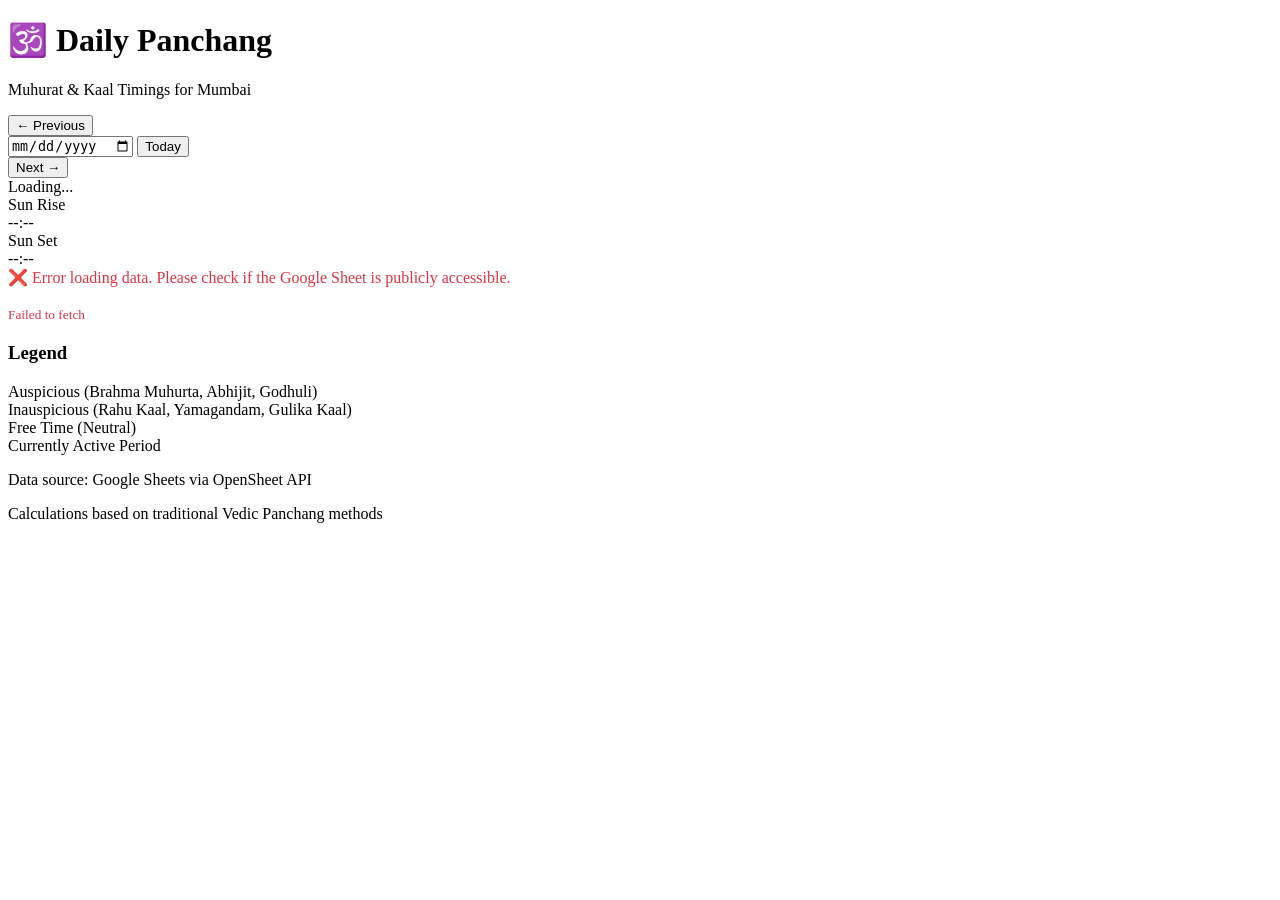
==== index.html @ ac5655a4 "Initial Commit" ====
<!DOCTYPE html>
<html lang="en">
<head>
    <meta charset="UTF-8">
    <meta name="viewport" content="width=device-width, initial-scale=1.0">
    <title>Daily Panchang - Muhurat & Kaal Timings</title>
    <link rel="stylesheet" href="styles.css">
</head>
<body>
    <div class="container">
        <!-- Header -->
        <header>
            <h1>🕉️ Daily Panchang</h1>
            <p class="subtitle">Muhurat & Kaal Timings for Mumbai</p>
        </header>

        <!-- Date Navigation -->
        <div class="date-navigation">
            <button id="prevDay" class="nav-btn">← Previous</button>
            <div class="date-picker-wrapper">
                <input type="date" id="datePicker" />
                <button id="todayBtn" class="today-btn">Today</button>
            </div>
            <button id="nextDay" class="nav-btn">Next →</button>
        </div>

        <!-- Current Time Display -->
        <div class="current-time" id="currentTime">
            Loading...
        </div>

        <!-- Sunrise/Sunset Info -->
        <div class="sun-info">
            <div class="sun-item sunrise">
                <div class="sun-label">Sun Rise</div>
                <div class="sun-time" id="sunriseTime">--:--</div>
            </div>
            <div class="sun-item sunset">
                <div class="sun-label">Sun Set</div>
                <div class="sun-time" id="sunsetTime">--:--</div>
            </div>
        </div>

        <!-- Timeline Display -->
        <div class="timeline-container" id="timelineContainer">
            <div class="loading">Loading timeline...</div>
        </div>

        <!-- Legend -->
        <div class="legend">
            <h3>Legend</h3>
            <div class="legend-items">
                <div class="legend-item">
                    <span class="legend-color auspicious"></span>
                    <span>Auspicious (Brahma Muhurta, Abhijit, Godhuli)</span>
                </div>
                <div class="legend-item">
                    <span class="legend-color inauspicious"></span>
                    <span>Inauspicious (Rahu Kaal, Yamagandam, Gulika Kaal)</span>
                </div>
                <div class="legend-item">
                    <span class="legend-color free"></span>
                    <span>Free Time (Neutral)</span>
                </div>
                <div class="legend-item">
                    <span class="legend-color active"></span>
                    <span>Currently Active Period</span>
                </div>
            </div>
        </div>

        <!-- Footer -->
        <footer>
            <p>Data source: Google Sheets via OpenSheet API</p>
            <p>Calculations based on traditional Vedic Panchang methods</p>
        </footer>
    </div>

    <script src="panchang-calculator.js"></script>
    <script src="app.js"></script>
</body>
</html>
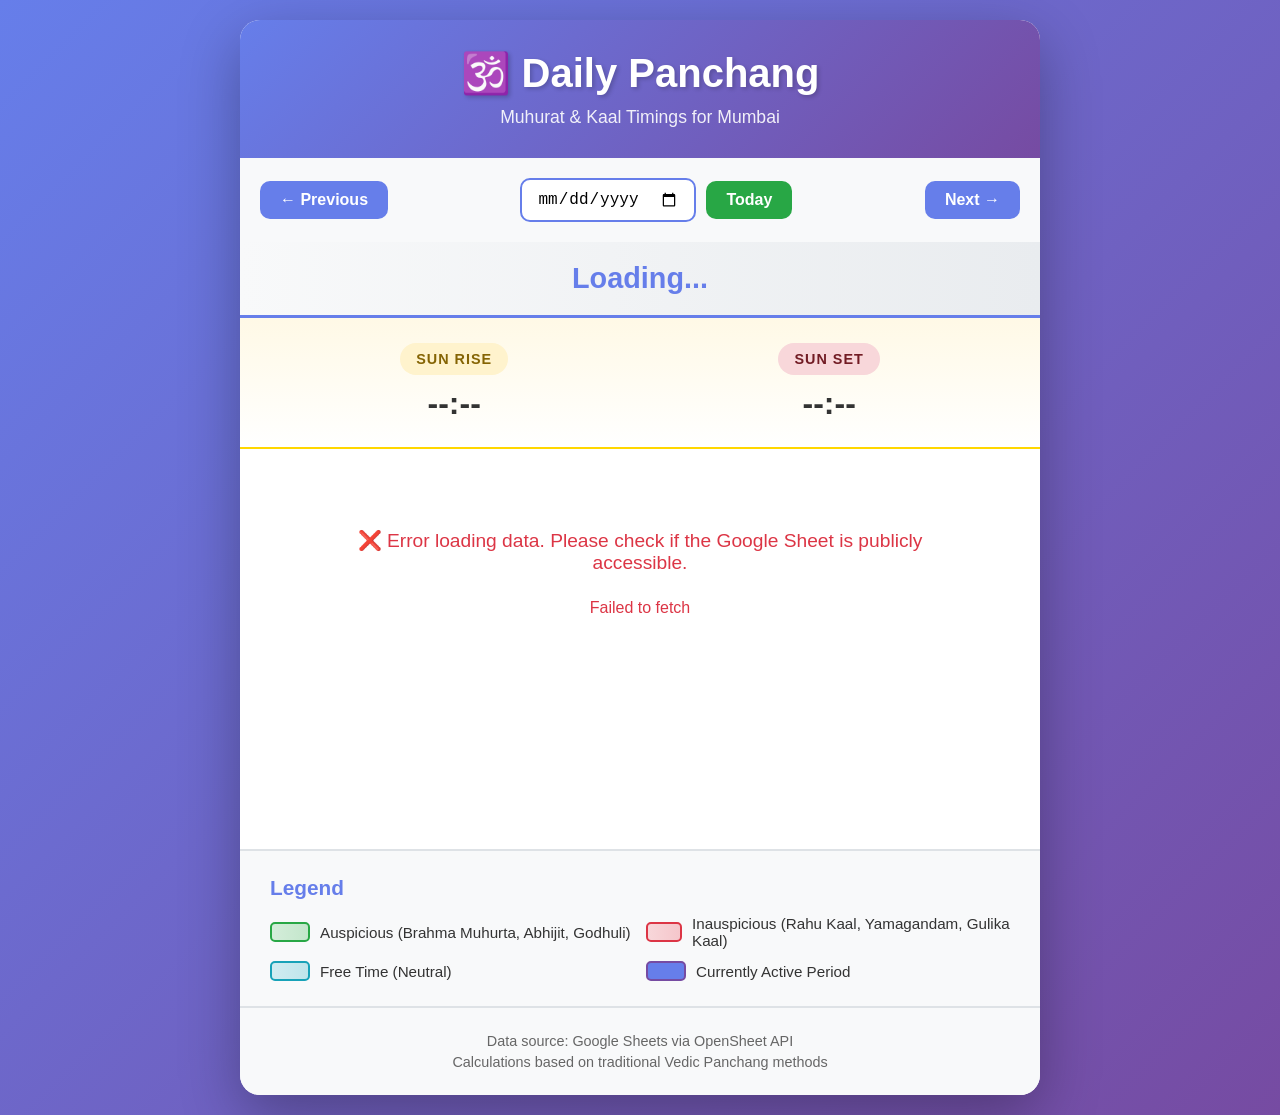
==== commit 22d228ee: "Update index.html" ====
--- a/index.html
+++ b/index.html
@@ -4,7 +4,7 @@
     <meta charset="UTF-8">
     <meta name="viewport" content="width=device-width, initial-scale=1.0">
     <title>Daily Panchang - Muhurat & Kaal Timings</title>
-    <link rel="stylesheet" href="styles.css">
+    <link rel="stylesheet" href="style.css">
 </head>
 <body>
     <div class="container">
@@ -79,4 +79,4 @@
     <script src="panchang-calculator.js"></script>
     <script src="app.js"></script>
 </body>
-</html>+</html>
--- a/style.css
+++ b/style.css
@@ -0,0 +1,404 @@
+/* ====================================
+   GENERAL STYLES
+   ==================================== */
+* {
+    margin: 0;
+    padding: 0;
+    box-sizing: border-box;
+}
+
+body {
+    font-family: 'Segoe UI', Tahoma, Geneva, Verdana, sans-serif;
+    background: linear-gradient(135deg, #667eea 0%, #764ba2 100%);
+    min-height: 100vh;
+    padding: 20px;
+    color: #333;
+}
+
+.container {
+    max-width: 800px;
+    margin: 0 auto;
+    background: white;
+    border-radius: 20px;
+    box-shadow: 0 20px 60px rgba(0, 0, 0, 0.3);
+    overflow: hidden;
+}
+
+/* ====================================
+   HEADER
+   ==================================== */
+header {
+    background: linear-gradient(135deg, #667eea 0%, #764ba2 100%);
+    color: white;
+    padding: 30px;
+    text-align: center;
+}
+
+header h1 {
+    font-size: 2.5rem;
+    margin-bottom: 10px;
+    text-shadow: 2px 2px 4px rgba(0, 0, 0, 0.2);
+}
+
+.subtitle {
+    font-size: 1.1rem;
+    opacity: 0.9;
+}
+
+/* ====================================
+   DATE NAVIGATION
+   ==================================== */
+.date-navigation {
+    display: flex;
+    justify-content: space-between;
+    align-items: center;
+    padding: 20px;
+    background: #f8f9fa;
+    gap: 15px;
+    flex-wrap: wrap;
+}
+
+.date-picker-wrapper {
+    display: flex;
+    gap: 10px;
+    align-items: center;
+    flex: 1;
+    justify-content: center;
+}
+
+#datePicker {
+    padding: 10px 15px;
+    font-size: 1rem;
+    border: 2px solid #667eea;
+    border-radius: 10px;
+    outline: none;
+    cursor: pointer;
+    background: white;
+    transition: all 0.3s;
+}
+
+#datePicker:hover {
+    border-color: #764ba2;
+    box-shadow: 0 2px 8px rgba(102, 126, 234, 0.3);
+}
+
+.nav-btn, .today-btn {
+    padding: 10px 20px;
+    font-size: 1rem;
+    border: none;
+    border-radius: 10px;
+    cursor: pointer;
+    transition: all 0.3s;
+    font-weight: 600;
+}
+
+.nav-btn {
+    background: #667eea;
+    color: white;
+}
+
+.nav-btn:hover {
+    background: #764ba2;
+    transform: translateY(-2px);
+    box-shadow: 0 4px 12px rgba(102, 126, 234, 0.4);
+}
+
+.today-btn {
+    background: #28a745;
+    color: white;
+}
+
+.today-btn:hover {
+    background: #218838;
+    transform: translateY(-2px);
+}
+
+/* ====================================
+   CURRENT TIME
+   ==================================== */
+.current-time {
+    padding: 20px;
+    text-align: center;
+    font-size: 1.8rem;
+    font-weight: 700;
+    color: #667eea;
+    background: linear-gradient(to right, #f8f9fa, #e9ecef);
+    border-bottom: 3px solid #667eea;
+}
+
+/* ====================================
+   SUNRISE/SUNSET INFO
+   ==================================== */
+.sun-info {
+    display: flex;
+    justify-content: space-around;
+    padding: 25px;
+    background: linear-gradient(to bottom, #fff9e6, #fff);
+    border-bottom: 2px solid #ffd700;
+}
+
+.sun-item {
+    text-align: center;
+}
+
+.sun-label {
+    font-size: 0.9rem;
+    font-weight: 600;
+    color: #666;
+    text-transform: uppercase;
+    letter-spacing: 1px;
+    padding: 8px 16px;
+    border-radius: 20px;
+    display: inline-block;
+    margin-bottom: 10px;
+}
+
+.sunrise .sun-label {
+    background: #fff3cd;
+    color: #856404;
+}
+
+.sunset .sun-label {
+    background: #f8d7da;
+    color: #721c24;
+}
+
+.sun-time {
+    font-size: 2rem;
+    font-weight: 700;
+    color: #333;
+}
+
+/* ====================================
+   TIMELINE
+   ==================================== */
+.timeline-container {
+    padding: 30px;
+    min-height: 400px;
+}
+
+.loading {
+    text-align: center;
+    padding: 50px;
+    font-size: 1.2rem;
+    color: #999;
+}
+
+.timeline-item {
+    display: flex;
+    align-items: center;
+    padding: 15px;
+    margin-bottom: 12px;
+    border-radius: 12px;
+    transition: all 0.3s;
+    border-left: 5px solid transparent;
+}
+
+.timeline-item:hover {
+    transform: translateX(5px);
+    box-shadow: 0 4px 12px rgba(0, 0, 0, 0.1);
+}
+
+/* Timeline Item Colors */
+.timeline-item.brahma-muhurta,
+.timeline-item.abhijit-muhurta,
+.timeline-item.godhuli-kaal {
+    background: linear-gradient(to right, #d4edda, #c3e6cb);
+    border-left-color: #28a745;
+}
+
+.timeline-item.rahu-kaal,
+.timeline-item.yamagandam,
+.timeline-item.gulika-kaal {
+    background: linear-gradient(to right, #f8d7da, #f5c6cb);
+    border-left-color: #dc3545;
+}
+
+.timeline-item.free-time {
+    background: linear-gradient(to right, #d1ecf1, #bee5eb);
+    border-left-color: #17a2b8;
+}
+
+/* Active Period Highlight */
+.timeline-item.active {
+    animation: pulse 2s infinite;
+    box-shadow: 0 0 20px rgba(102, 126, 234, 0.5);
+    border-left-width: 8px;
+    font-weight: 700;
+}
+
+@keyframes pulse {
+    0%, 100% {
+        box-shadow: 0 0 20px rgba(102, 126, 234, 0.5);
+    }
+    50% {
+        box-shadow: 0 0 30px rgba(102, 126, 234, 0.8);
+    }
+}
+
+.timeline-time {
+    display: flex;
+    align-items: center;
+    gap: 10px;
+    font-weight: 600;
+    font-size: 1rem;
+    min-width: 140px;
+    color: #333;
+}
+
+.timeline-time::before {
+    content: '🕐';
+    font-size: 1.2rem;
+}
+
+.timeline-name {
+    flex: 1;
+    font-size: 1.1rem;
+    font-weight: 600;
+}
+
+/* ====================================
+   LEGEND
+   ==================================== */
+.legend {
+    padding: 25px 30px;
+    background: #f8f9fa;
+    border-top: 2px solid #dee2e6;
+}
+
+.legend h3 {
+    margin-bottom: 15px;
+    color: #667eea;
+    font-size: 1.3rem;
+}
+
+.legend-items {
+    display: grid;
+    grid-template-columns: repeat(auto-fit, minmax(250px, 1fr));
+    gap: 12px;
+}
+
+.legend-item {
+    display: flex;
+    align-items: center;
+    gap: 10px;
+    font-size: 0.95rem;
+}
+
+.legend-color {
+    width: 40px;
+    height: 20px;
+    border-radius: 5px;
+    display: inline-block;
+}
+
+.legend-color.auspicious {
+    background: linear-gradient(to right, #d4edda, #c3e6cb);
+    border: 2px solid #28a745;
+}
+
+.legend-color.inauspicious {
+    background: linear-gradient(to right, #f8d7da, #f5c6cb);
+    border: 2px solid #dc3545;
+}
+
+.legend-color.free {
+    background: linear-gradient(to right, #d1ecf1, #bee5eb);
+    border: 2px solid #17a2b8;
+}
+
+.legend-color.active {
+    background: #667eea;
+    border: 2px solid #764ba2;
+    animation: pulse-legend 2s infinite;
+}
+
+@keyframes pulse-legend {
+    0%, 100% {
+        opacity: 1;
+    }
+    50% {
+        opacity: 0.6;
+    }
+}
+
+/* ====================================
+   FOOTER
+   ==================================== */
+footer {
+    padding: 20px;
+    text-align: center;
+    background: #f8f9fa;
+    color: #666;
+    font-size: 0.9rem;
+    border-top: 2px solid #dee2e6;
+}
+
+footer p {
+    margin: 5px 0;
+}
+
+/* ====================================
+   RESPONSIVE DESIGN
+   ==================================== */
+@media (max-width: 768px) {
+    header h1 {
+        font-size: 2rem;
+    }
+
+    .date-navigation {
+        flex-direction: column;
+    }
+
+    .date-picker-wrapper {
+        width: 100%;
+    }
+
+    .nav-btn {
+        width: 100%;
+    }
+
+    .sun-info {
+        flex-direction: column;
+        gap: 20px;
+    }
+
+    .current-time {
+        font-size: 1.5rem;
+    }
+
+    .timeline-item {
+        flex-direction: column;
+        align-items: flex-start;
+    }
+
+    .timeline-time {
+        margin-bottom: 8px;
+    }
+
+    .legend-items {
+        grid-template-columns: 1fr;
+    }
+}
+
+@media (max-width: 480px) {
+    body {
+        padding: 10px;
+    }
+
+    .container {
+        border-radius: 10px;
+    }
+
+    header {
+        padding: 20px;
+    }
+
+    header h1 {
+        font-size: 1.5rem;
+    }
+
+    .subtitle {
+        font-size: 0.9rem;
+    }
+}
